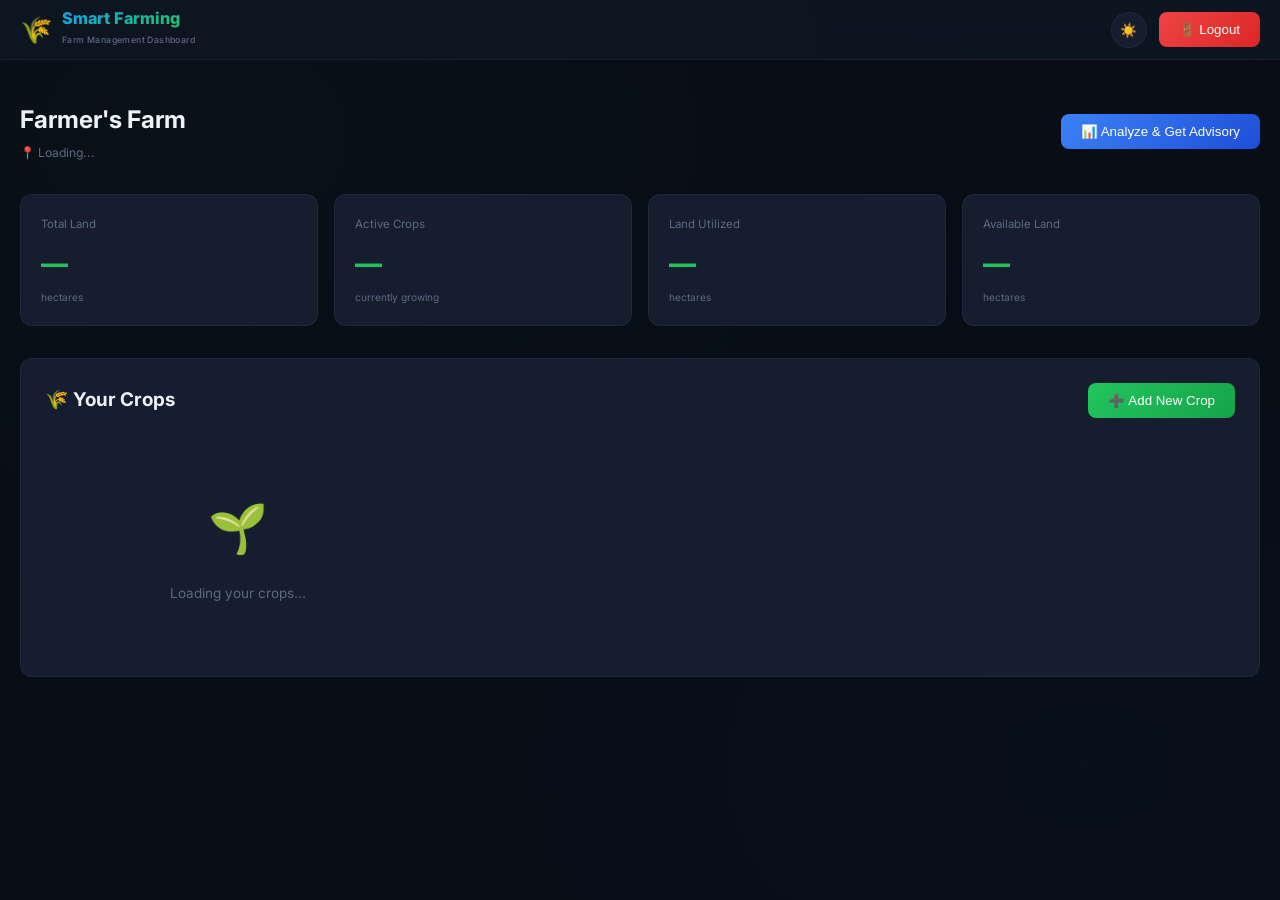
==== templates/dashboard.html @ e4377a60 "login" ====
<!DOCTYPE html>
<html lang="en" data-theme="dark">
<head>
    <meta charset="UTF-8">
    <meta name="viewport" content="width=device-width, initial-scale=1.0">
    <meta name="description" content="Smart Farming - Farm Dashboard">
    <title>🌾 Smart Farming - Farm Dashboard</title>
    <link rel="preconnect" href="https://fonts.googleapis.com">
    <link rel="preconnect" href="https://fonts.gstatic.com" crossorigin>
    <link href="https://fonts.googleapis.com/css2?family=Inter:wght@300;400;500;600;700;800;900&display=swap" rel="stylesheet">
    <link rel="stylesheet" href="/static/css/style.css">
    <style>
        .dashboard-container { max-width: 1400px; margin: 0 auto; }
        .dashboard-header { display: flex; justify-content: space-between; align-items: center; margin-bottom: 32px; }
        .dashboard-header h1 { font-size: 1.8rem; }
        .btn-logout { padding: 10px 20px; background: linear-gradient(135deg, #ef4444 0%, #dc2626 100%); color: #fff; border: none; border-radius: 8px; cursor: pointer; transition: all 0.3s; }
        .btn-logout:hover { transform: translateY(-2px); }

        .farm-summary { display: grid; grid-template-columns: repeat(auto-fit, minmax(280px, 1fr)); gap: 16px; margin-bottom: 32px; }
        .summary-card { background: var(--bg-card); border: 1px solid var(--border-color); border-radius: 12px; padding: 20px; }
        .summary-label { font-size: 0.85rem; color: var(--text-muted); margin-bottom: 8px; }
        .summary-value { font-size: 2rem; font-weight: 800; background: linear-gradient(135deg, #22c55e 0%, #16a34a 100%); -webkit-background-clip: text; -webkit-text-fill-color: transparent; }

        .crops-section { background: var(--bg-card); border: 1px solid var(--border-color); border-radius: 12px; padding: 24px; margin-bottom: 32px; }
        .section-header { display: flex; justify-content: space-between; align-items: center; margin-bottom: 24px; }
        .section-header h2 { font-size: 1.4rem; }
        .btn-add-crop { padding: 10px 20px; background: linear-gradient(135deg, #22c55e 0%, #16a34a 100%); color: #fff; border: none; border-radius: 8px; cursor: pointer; transition: all 0.3s; }
        .btn-add-crop:hover { transform: translateY(-2px); }

        .crops-grid { display: grid; grid-template-columns: repeat(auto-fill, minmax(300px, 1fr)); gap: 16px; }
        .crop-card { background: var(--bg-secondary); border: 1px solid var(--border-color); border-radius: 12px; padding: 16px; transition: all 0.3s; }
        .crop-card:hover { border-color: var(--text-accent); transform: translateY(-2px); }
        .crop-name { font-size: 1.2rem; font-weight: 700; margin-bottom: 12px; }
        .crop-info { display: grid; grid-template-columns: 1fr 1fr; gap: 8px; margin-bottom: 12px; font-size: 0.85rem; }
        .crop-info-item { }
        .crop-info-label { color: var(--text-muted); font-size: 0.75rem; }
        .crop-info-value { color: var(--text-primary); font-weight: 600; }
        .crop-status { display: inline-block; padding: 4px 12px; border-radius: 12px; font-size: 0.75rem; font-weight: 600; }
        .crop-status.growing { background: rgba(34, 197, 94, 0.2); color: #22c55e; }
        .crop-status.harvesting { background: rgba(245, 158, 11, 0.2); color: #f59e0b; }
        .crop-status.harvested { background: rgba(156, 163, 175, 0.2); color: #9ca3af; }
        .crop-status.added { background: rgba(59, 130, 246, 0.2); color: #3b82f6; }

        .crop-actions { display: flex; gap: 8px; margin-top: 12px; }
        .btn-crop { flex: 1; padding: 8px 12px; background: var(--bg-card); border: 1px solid var(--border-color); border-radius: 6px; cursor: pointer; transition: all 0.3s; font-size: 0.85rem; }
        .btn-crop:hover { background: var(--bg-input); }
        .btn-analyze { background: linear-gradient(135deg, #3b82f6 0%, #1d4ed8 100%); color: #fff; }
        .btn-delete { background: linear-gradient(135deg, #ef4444 0%, #dc2626 100%); color: #fff; }

        .empty-state { text-align: center; padding: 48px 24px; color: var(--text-muted); }
        .empty-icon { font-size: 48px; margin-bottom: 16px; }

        .modal { display: none; position: fixed; top: 0; left: 0; right: 0; bottom: 0; background: rgba(0, 0, 0, 0.7); z-index: 1000; align-items: center; justify-content: center; }
        .modal.show { display: flex; }
        .modal-content { background: var(--bg-card); border-radius: 12px; padding: 32px; max-width: 500px; width: 90%; max-height: 80vh; overflow-y: auto; }
        .modal-header { display: flex; justify-content: space-between; align-items: center; margin-bottom: 24px; }
        .modal-header h2 { font-size: 1.4rem; }
        .modal-close { background: none; border: none; font-size: 1.5rem; cursor: pointer; color: var(--text-muted); }

        .form-group { margin-bottom: 16px; }
        .form-label { display: block; font-size: 0.85rem; font-weight: 600; margin-bottom: 8px; color: var(--text-secondary); }
        .form-input { width: 100%; padding: 10px 12px; background: var(--bg-input); border: 1px solid var(--border-color); border-radius: 6px; color: var(--text-primary); font-size: 0.9rem; }
        .form-input:focus { outline: none; border-color: var(--text-accent); }
        .form-row { display: grid; grid-template-columns: 1fr 1fr; gap: 12px; }

        .btn-submit { width: 100%; padding: 12px; background: linear-gradient(135deg, #22c55e 0%, #16a34a 100%); color: #fff; border: none; border-radius: 6px; cursor: pointer; font-weight: 600; transition: all 0.3s; }
        .btn-submit:hover { transform: translateY(-2px); }

        .analysis-result { background: var(--bg-secondary); border: 1px solid var(--border-color); border-radius: 12px; padding: 24px; margin-top: 24px; }
        .analysis-grid { display: grid; grid-template-columns: repeat(auto-fit, minmax(200px, 1fr)); gap: 12px; margin-bottom: 16px; }
        .analysis-item { background: var(--bg-card); padding: 12px; border-radius: 8px; }
        .analysis-label { font-size: 0.75rem; color: var(--text-muted); }
        .analysis-value { font-size: 1.4rem; font-weight: 700; color: var(--text-accent); }
    </style>
</head>
<body>
    <!-- HEADER -->
    <header class="app-header">
        <div class="header-left">
            <div class="logo">
                <span class="logo-icon">🌾</span>
                <div class="logo-text">
                    <h1>Smart Farming</h1>
                    <span class="logo-subtitle">Farm Management Dashboard</span>
                </div>
            </div>
        </div>
        <div class="header-right">
            <button class="theme-toggle" id="themeToggle">🌙</button>
            <button class="btn-logout" id="logoutBtn">🚪 Logout</button>
        </div>
    </header>

    <main class="app-layout" style="display: block; padding: 40px 20px;">
        <div class="dashboard-container">
            <!-- Dashboard Header -->
            <div class="dashboard-header">
                <div>
                    <h1 id="farmerName">Farmer's Farm</h1>
                    <p id="farmLocation" style="color: var(--text-muted); font-size: 0.9rem; margin-top: 4px;">📍 Loading...</p>
                </div>
                <button class="btn-logout" id="analyzeBtn" style="background: linear-gradient(135deg, #3b82f6 0%, #1d4ed8 100%);">📊 Analyze & Get Advisory</button>
            </div>

            <!-- Farm Summary -->
            <div class="farm-summary">
                <div class="summary-card">
                    <div class="summary-label">Total Land</div>
                    <div class="summary-value" id="totalLand">—</div>
                    <div style="font-size: 0.75rem; color: var(--text-muted); margin-top: 4px;">hectares</div>
                </div>
                <div class="summary-card">
                    <div class="summary-label">Active Crops</div>
                    <div class="summary-value" id="activeCrops">—</div>
                    <div style="font-size: 0.75rem; color: var(--text-muted); margin-top: 4px;">currently growing</div>
                </div>
                <div class="summary-card">
                    <div class="summary-label">Land Utilized</div>
                    <div class="summary-value" id="landUtilized">—</div>
                    <div style="font-size: 0.75rem; color: var(--text-muted); margin-top: 4px;">hectares</div>
                </div>
                <div class="summary-card">
                    <div class="summary-label">Available Land</div>
                    <div class="summary-value" id="availableLand">—</div>
                    <div style="font-size: 0.75rem; color: var(--text-muted); margin-top: 4px;">hectares</div>
                </div>
            </div>

            <!-- Crops Section -->
            <div class="crops-section">
                <div class="section-header">
                    <h2>🌾 Your Crops</h2>
                    <button class="btn-add-crop" id="addCropBtn">➕ Add New Crop</button>
                </div>

                <div class="crops-grid" id="cropsGrid">
                    <div class="empty-state">
                        <div class="empty-icon">🌱</div>
                        <p>Loading your crops...</p>
                    </div>
                </div>
            </div>
        </div>
    </main>

    <!-- Add Crop Modal -->
    <div class="modal" id="addCropModal">
        <div class="modal-content">
            <div class="modal-header">
                <h2>➕ Add New Crop</h2>
                <button class="modal-close" id="closeAddCropModal">✕</button>
            </div>
            <form id="addCropForm">
                <div class="form-group">
                    <label class="form-label">Crop Name</label>
                    <input type="text" class="form-input" id="cropName" placeholder="e.g., Rice, Wheat, Maize" required>
                </div>

                <div class="form-row">
                    <div class="form-group">
                        <label class="form-label">Area (hectares)</label>
                        <input type="number" class="form-input" id="cropArea" placeholder="0.5" step="0.1" min="0.1" required>
                    </div>
                    <div class="form-group">
                        <label class="form-label">Soil pH</label>
                        <input type="number" class="form-input" id="cropPh" placeholder="6.5" step="0.1" min="0" max="14" required>
                    </div>
                </div>

                <div class="form-row">
                    <div class="form-group">
                        <label class="form-label">Planting Date</label>
                        <input type="date" class="form-input" id="cropPlantingDate" required>
                    </div>
                    <div class="form-group">
                        <label class="form-label">Expected Harvest</label>
                        <input type="date" class="form-input" id="cropHarvestDate" required>
                    </div>
                </div>

                <div class="form-group">
                    <label class="form-label">Soil Nutrients</label>
                </div>

                <div class="form-row">
                    <div class="form-group">
                        <label class="form-label">Nitrogen (kg/ha)</label>
                        <input type="number" class="form-input" id="cropN" placeholder="80" min="0" max="500" required>
                    </div>
                    <div class="form-group">
                        <label class="form-label">Phosphorus (kg/ha)</label>
                        <input type="number" class="form-input" id="cropP" placeholder="45" min="0" max="300" required>
                    </div>
                </div>

                <div class="form-group">
                    <label class="form-label">Potassium (kg/ha)</label>
                    <input type="number" class="form-input" id="cropK" placeholder="40" min="0" max="300" required>
                </div>

                <button type="submit" class="btn-submit">✅ Add Crop</button>
            </form>
        </div>
    </div>

    <!-- Crop Analysis Modal -->
    <div class="modal" id="analysisModal">
        <div class="modal-content">
            <div class="modal-header">
                <h2>📊 Crop Analysis</h2>
                <button class="modal-close" id="closeAnalysisModal">✕</button>
            </div>
            <div id="analysisContent" style="max-height: 60vh; overflow-y: auto;">
                <p style="text-align: center; color: var(--text-muted);">Loading analysis...</p>
            </div>
        </div>
    </div>

    <script>
        // Theme Toggle
        const themeToggle = document.getElementById('themeToggle');
        const html = document.documentElement;
        const savedTheme = localStorage.getItem('theme') || 'dark';
        html.setAttribute('data-theme', savedTheme);
        updateThemeIcon();

        themeToggle.addEventListener('click', () => {
            const currentTheme = html.getAttribute('data-theme');
            const newTheme = currentTheme === 'dark' ? 'light' : 'dark';
            html.setAttribute('data-theme', newTheme);
            localStorage.setItem('theme', newTheme);
            updateThemeIcon();
        });

        function updateThemeIcon() {
            const theme = html.getAttribute('data-theme');
            themeToggle.textContent = theme === 'dark' ? '☀️' : '🌙';
        }

        // Logout
        document.getElementById('logoutBtn').addEventListener('click', async () => {
            await fetch('/api/logout', { method: 'POST' });
            window.location.href = '/login';
        });

        // Load Farm Data
        async function loadFarmData() {
            try {
                const response = await fetch('/api/farm/info');
                if (response.status === 401) {
                    window.location.href = '/login';
                    return;
                }
                const data = await response.json();
                
                // Update header
                document.getElementById('farmerName').textContent = `${data.farmer.farmer_name}'s Farm`;
                document.getElementById('farmLocation').textContent = `📍 ${data.farmer.village}, ${data.farmer.district}, ${data.farmer.state}`;

                // Update summary
                document.getElementById('totalLand').textContent = data.farm.total_land.toFixed(1);
                const activeCrops = data.farm.crops.filter(c => c.status !== 'Harvested').length;
                document.getElementById('activeCrops').textContent = activeCrops;
                
                const utilizeLand = data.farm.crops.reduce((sum, c) => sum + c.area, 0);
                document.getElementById('landUtilized').textContent = utilizeLand.toFixed(2);
                document.getElementById('availableLand').textContent = (data.farm.total_land - utilizeLand).toFixed(2);

                // Render crops
                renderCrops(data.farm.crops, data.farm.total_land);
            } catch (error) {
                console.error('Error loading farm data:', error);
            }
        }

        function renderCrops(crops, totalLand) {
            const grid = document.getElementById('cropsGrid');
            
            if (crops.length === 0) {
                grid.innerHTML = '<div class="empty-state" style="grid-column: 1/-1;"><div class="empty-icon">🌱</div><p>No crops added yet. Click "Add New Crop" to get started!</p></div>';
                return;
            }

            grid.innerHTML = crops.map(crop => `
                <div class="crop-card">
                    <div class="crop-name">${crop.name}</div>
                    <div class="crop-status ${crop.status.toLowerCase().replace(' ', '-')}">${crop.status}</div>
                    
                    <div class="crop-info">
                        <div class="crop-info-item">
                            <div class="crop-info-label">Area</div>
                            <div class="crop-info-value">${crop.area} ha</div>
                        </div>
                        <div class="crop-info-item">
                            <div class="crop-info-label">Soil pH</div>
                            <div class="crop-info-value">${crop.soil_ph}</div>
                        </div>
                        <div class="crop-info-item">
                            <div class="crop-info-label">Nitrogen</div>
                            <div class="crop-info-value">${crop.nitrogen} kg/ha</div>
                        </div>
                        <div class="crop-info-item">
                            <div class="crop-info-label">Phosphorus</div>
                            <div class="crop-info-value">${crop.phosphorus} kg/ha</div>
                        </div>
                        <div class="crop-info-item">
                            <div class="crop-info-label">Potassium</div>
                            <div class="crop-info-value">${crop.potassium} kg/ha</div>
                        </div>
                        <div class="crop-info-item">
                            <div class="crop-info-label">Planted</div>
                            <div class="crop-info-value">${crop.planting_date}</div>
                        </div>
                    </div>

                    <div class="crop-actions">
                        <button class="btn-crop btn-analyze" onclick="analyzeCrop('${crop.id}', '${crop.name}')">📊 Analyze</button>
                        <button class="btn-crop btn-delete" onclick="deleteCrop('${crop.id}')">🗑️ Delete</button>
                    </div>
                </div>
            `).join('');
        }

        // Add Crop Modal
        document.getElementById('addCropBtn').addEventListener('click', () => {
            document.getElementById('addCropModal').classList.add('show');
        });

        document.getElementById('closeAddCropModal').addEventListener('click', () => {
            document.getElementById('addCropModal').classList.remove('show');
        });

        document.getElementById('addCropForm').addEventListener('submit', async (e) => {
            e.preventDefault();

            const cropData = {
                name: document.getElementById('cropName').value,
                area: parseFloat(document.getElementById('cropArea').value),
                planting_date: document.getElementById('cropPlantingDate').value,
                expected_harvest: document.getElementById('cropHarvestDate').value,
                nitrogen: parseFloat(document.getElementById('cropN').value),
                phosphorus: parseFloat(document.getElementById('cropP').value),
                potassium: parseFloat(document.getElementById('cropK').value),
                soil_ph: parseFloat(document.getElementById('cropPh').value)
            };

            try {
                const response = await fetch('/api/farm/crop/add', {
                    method: 'POST',
                    headers: { 'Content-Type': 'application/json' },
                    body: JSON.stringify(cropData)
                });

                const result = await response.json();

                if (response.ok) {
                    alert('✅ ' + result.message);
                    document.getElementById('addCropForm').reset();
                    document.getElementById('addCropModal').classList.remove('show');
                    loadFarmData();
                } else {
                    alert('❌ ' + result.error);
                }
            } catch (error) {
                console.error('Error adding crop:', error);
                alert('Error adding crop');
            }
        });

        // Delete Crop
        async function deleteCrop(cropId) {
            if (!confirm('Are you sure you want to delete this crop?')) return;

            try {
                const response = await fetch(`/api/farm/crop/${cropId}/delete`, { method: 'DELETE' });
                const result = await response.json();

                if (response.ok) {
                    alert('✅ ' + result.message);
                    loadFarmData();
                }
            } catch (error) {
                console.error('Error deleting crop:', error);
            }
        }

        // Analyze Crop
        async function analyzeCrop(cropId, cropName) {
            document.getElementById('analysisModal').classList.add('show');
            document.getElementById('analysisContent').innerHTML = '<p style="text-align: center; color: var(--text-muted);">Analyzing ' + cropName + '...</p>';

            try {
                const response = await fetch(`/api/farm/crop/${cropId}/analyze`, { method: 'POST' });
                const data = await response.json();

                renderAnalysis(data);
            } catch (error) {
                console.error('Error analyzing crop:', error);
                document.getElementById('analysisContent').innerHTML = '<p style="color: red;">Error analyzing crop</p>';
            }
        }

        function renderAnalysis(data) {
            const crop = data.crop;
            const analysis = data.analysis;

            let html = `
                <div class="analysis-result">
                    <h3 style="margin-bottom: 16px;">🌾 ${crop.name}</h3>
                    
                    <div class="analysis-grid">
                        <div class="analysis-item">
                            <div class="analysis-label">Yield Prediction</div>
                            <div class="analysis-value">${analysis.yield.tons_per_ha.toFixed(2)}</div>
                            <div style="font-size: 0.75rem; color: var(--text-muted);">tons/hectare</div>
                        </div>
                        <div class="analysis-item">
                            <div class="analysis-label">Market Price</div>
                            <div class="analysis-value">₹${analysis.pricing.price_per_quintal.toFixed(0)}</div>
                            <div style="font-size: 0.75rem; color: var(--text-muted);">per quintal</div>
                        </div>
                        <div class="analysis-item">
                            <div class="analysis-label">Expected Profit</div>
                            <div class="analysis-value">₹${(analysis.pricing.profit / 1000).toFixed(1)}K</div>
                            <div style="font-size: 0.75rem; color: var(--text-muted);">per hectare</div>
                        </div>
                    </div>

                    <h4 style="margin: 16px 0 8px;">📡 Crop Health (NDVI)</h4>
                    <p style="margin-bottom: 16px; color: var(--text-secondary);">
                        <span style="display: inline-block; padding: 4px 8px; background: var(--bg-card); border-radius: 4px; margin-right: 8px;">
                            NDVI: <strong>${analysis.satellite.ndvi}</strong>
                        </span>
                        <span style="display: inline-block; padding: 4px 8px; background: var(--bg-card); border-radius: 4px;">
                            Status: <strong>${analysis.satellite.health}</strong>
                        </span>
                    </p>

                    <h4 style="margin: 16px 0 8px;">🧠 AI Advisory</h4>
                    ${analysis.advisory && analysis.advisory.advisories ? `
                        <div style="margin-bottom: 12px;">
                            ${analysis.advisory.advisories.map(adv => `
                                <div style="background: var(--bg-card); padding: 10px; margin-bottom: 8px; border-radius: 6px; border-left: 3px solid ${adv.severity === 'critical' ? '#ef4444' : adv.severity === 'warning' ? '#f59e0b' : '#22c55e'};">
                                    <strong>${adv.icon} ${adv.title}</strong>
                                    <p style="margin: 4px 0 0; font-size: 0.9rem; color: var(--text-secondary);">${adv.message}</p>
                                </div>
                            `).join('')}
                        </div>
                        <p style="font-size: 0.9rem; background: var(--bg-card); padding: 10px; border-radius: 6px; margin-top: 12px;">
                            <strong>Summary:</strong> ${analysis.advisory.overall_summary}
                        </p>
                    ` : '<p style="color: var(--text-muted);">Advisory not available</p>'}
                </div>
            `;

            document.getElementById('analysisContent').innerHTML = html;
        }

        document.getElementById('closeAnalysisModal').addEventListener('click', () => {
            document.getElementById('analysisModal').classList.remove('show');
        });

        // Initial load
        loadFarmData();
    </script>
</body>
</html>
---- static/css/style.css ----
/* ═══════════════════════════════════════════════════════════════════════
   Smart Farming Decision System — Hackathon CSS
   ═══════════════════════════════════════════════════════════════════════ */
:root{
  --bg-primary:#080d16;--bg-secondary:#0f1623;--bg-card:#151d2e;--bg-card-hover:#1a2540;
  --bg-input:#0b1120;--bg-glass:rgba(15,22,35,.92);
  --text-primary:#edf2f7;--text-secondary:#8899b0;--text-muted:#5a6b82;--text-accent:#38bdf8;
  --border-color:rgba(100,120,150,.12);--border-glow:rgba(56,189,248,.3);
  --accent-1:#22c55e;--accent-2:#3b82f6;--accent-3:#f59e0b;--accent-4:#ef4444;--accent-5:#8b5cf6;--accent-6:#06b6d4;
  --gradient-primary:linear-gradient(135deg,#0ea5e9 0%,#22c55e 100%);
  --gradient-card-crop:linear-gradient(135deg,rgba(34,197,94,.12),rgba(16,185,129,.04));
  --gradient-card-yield:linear-gradient(135deg,rgba(59,130,246,.12),rgba(6,182,212,.04));
  --gradient-card-price:linear-gradient(135deg,rgba(245,158,11,.12),rgba(234,88,12,.04));
  --gradient-card-profit:linear-gradient(135deg,rgba(139,92,246,.12),rgba(168,85,247,.04));
  --shadow-sm:0 1px 3px rgba(0,0,0,.3);--shadow-md:0 4px 14px rgba(0,0,0,.4);--shadow-lg:0 8px 32px rgba(0,0,0,.5);
  --shadow-glow:0 0 24px rgba(56,189,248,.12);
  --radius-sm:8px;--radius-md:12px;--radius-lg:16px;--radius-xl:20px;
  --transition-fast:.15s ease;--transition-normal:.3s ease;--transition-smooth:.4s cubic-bezier(.4,0,.2,1);
  --font-main:'Inter',system-ui,sans-serif;--font-mono:'JetBrains Mono',monospace;
  --sidebar-width:370px;--header-height:60px;
}
[data-theme="light"]{
  --bg-primary:#f0f4f8;--bg-secondary:#fff;--bg-card:#fff;--bg-card-hover:#f8fafc;
  --bg-input:#edf2f7;--bg-glass:rgba(255,255,255,.92);
  --text-primary:#0f172a;--text-secondary:#475569;--text-muted:#94a3b8;--text-accent:#0284c7;
  --border-color:rgba(0,0,0,.07);--border-glow:rgba(2,132,199,.25);
  --gradient-card-crop:linear-gradient(135deg,rgba(34,197,94,.06),rgba(16,185,129,.02));
  --gradient-card-yield:linear-gradient(135deg,rgba(59,130,246,.06),rgba(6,182,212,.02));
  --gradient-card-price:linear-gradient(135deg,rgba(245,158,11,.06),rgba(234,88,12,.02));
  --gradient-card-profit:linear-gradient(135deg,rgba(139,92,246,.06),rgba(168,85,247,.02));
  --shadow-sm:0 1px 3px rgba(0,0,0,.05);--shadow-md:0 4px 14px rgba(0,0,0,.07);--shadow-lg:0 8px 32px rgba(0,0,0,.08);
  --shadow-glow:0 0 24px rgba(2,132,199,.06);
}
*,*::before,*::after{margin:0;padding:0;box-sizing:border-box}
html{font-size:13.5px;scroll-behavior:smooth}
body{font-family:var(--font-main);background:var(--bg-primary);color:var(--text-primary);line-height:1.6;min-height:100vh;overflow-x:hidden;transition:background .3s,color .3s}
body::before{content:'';position:fixed;inset:0;background:radial-gradient(ellipse at 15% 15%,rgba(34,197,94,.03),transparent 55%),radial-gradient(ellipse at 85% 85%,rgba(59,130,246,.03),transparent 55%);pointer-events:none;z-index:0}
::-webkit-scrollbar{width:5px}::-webkit-scrollbar-track{background:transparent}::-webkit-scrollbar-thumb{background:var(--text-muted);border-radius:3px}
.hidden{display:none!important}

/* ═══ HEADER ═══ */
.app-header{position:sticky;top:0;z-index:100;display:flex;align-items:center;justify-content:space-between;height:var(--header-height);padding:0 20px;background:var(--bg-glass);backdrop-filter:blur(20px);border-bottom:1px solid var(--border-color)}
.header-left,.header-right{display:flex;align-items:center;gap:12px}
.header-center{display:flex;align-items:center;gap:8px}
.logo{display:flex;align-items:center;gap:10px}
.logo-icon{font-size:26px;animation:float 3s ease-in-out infinite}
@keyframes float{0%,100%{transform:translateY(0)}50%{transform:translateY(-3px)}}
.logo-text h1{font-size:1.2rem;font-weight:800;background:var(--gradient-primary);-webkit-background-clip:text;-webkit-text-fill-color:transparent;background-clip:text;line-height:1.2}
.logo-subtitle{font-size:.65rem;color:var(--text-muted);font-weight:500;letter-spacing:.4px}
.header-stat{display:flex;align-items:center;gap:5px;padding:4px 10px;background:var(--bg-card);border-radius:16px;border:1px solid var(--border-color);font-size:.7rem;color:var(--text-secondary)}
.header-stat.live{background:rgba(34,197,94,.1);border-color:rgba(34,197,94,.3);color:#22c55e;font-weight:600}
.pulse-dot{width:6px;height:6px;border-radius:50%;background:#22c55e;animation:pulse 2s infinite}
@keyframes pulse{0%,100%{opacity:1}50%{opacity:.3}}
.stat-icon{font-size:.75rem}
.theme-toggle{width:36px;height:36px;border-radius:50%;border:1px solid var(--border-color);background:var(--bg-card);cursor:pointer;display:flex;align-items:center;justify-content:center;font-size:1rem;transition:all .3s}
.theme-toggle:hover{border-color:var(--border-glow);box-shadow:var(--shadow-glow);transform:rotate(30deg)}

/* ═══ LAYOUT ═══ */
.app-layout{display:flex;min-height:calc(100vh - var(--header-height) - 50px);position:relative;z-index:1}
.input-panel{position:sticky;top:var(--header-height);width:var(--sidebar-width);height:calc(100vh - var(--header-height));overflow-y:auto;padding:0;background:var(--bg-secondary);border-right:1px solid var(--border-color);flex-shrink:0}

/* ═══ MODE TABS ═══ */
.mode-tabs{display:flex;border-bottom:1px solid var(--border-color)}
.mode-tab{flex:1;display:flex;flex-direction:column;align-items:center;gap:2px;padding:12px 8px;background:transparent;border:none;cursor:pointer;color:var(--text-muted);font-family:var(--font-main);font-size:.8rem;font-weight:600;transition:all .3s;border-bottom:2px solid transparent}
.mode-tab small{font-size:.6rem;font-weight:400;opacity:.7}
.mode-tab span{font-size:1.1rem}
.mode-tab:hover{color:var(--text-secondary);background:var(--bg-card)}
.mode-tab.active{color:var(--text-accent);border-bottom-color:var(--text-accent);background:rgba(56,189,248,.04)}

.sensor-form{padding:16px}
.mode-section{animation:fadeUp .3s ease}
@keyframes fadeUp{from{opacity:0;transform:translateY(10px)}to{opacity:1;transform:translateY(0)}}

/* ═══ LOCATION BUTTON ═══ */
.btn-location{width:100%;display:flex;align-items:center;gap:12px;padding:14px;margin-bottom:12px;background:linear-gradient(135deg,rgba(59,130,246,.08),rgba(6,182,212,.08));border:1px dashed rgba(59,130,246,.3);border-radius:var(--radius-md);cursor:pointer;transition:all .3s;font-family:var(--font-main);color:var(--text-primary);text-align:left}
.btn-location:hover{border-color:var(--accent-2);background:linear-gradient(135deg,rgba(59,130,246,.12),rgba(6,182,212,.12));transform:translateY(-2px);box-shadow:0 4px 15px rgba(59,130,246,.15)}
.btn-location .loc-icon{font-size:1.8rem}
.btn-location strong{font-size:.85rem;display:block}
.btn-location small{font-size:.68rem;color:var(--text-muted)}
.btn-location.located{border-style:solid;border-color:var(--accent-1);background:linear-gradient(135deg,rgba(34,197,94,.08),rgba(16,185,129,.04))}
.btn-location.located .loc-icon::after{content:'✓';font-size:.5rem;margin-left:2px}

.location-info{margin-bottom:12px}
.loc-badge{font-size:.8rem;font-weight:600;color:var(--accent-1);padding:6px 12px;background:rgba(34,197,94,.08);border-radius:var(--radius-sm);display:inline-block;margin-bottom:4px}
.loc-coords{font-size:.68rem;color:var(--text-muted);font-family:var(--font-mono)}

/* ═══ WEATHER PREVIEW ═══ */
.weather-preview{margin-top:12px;padding:14px;background:var(--bg-card);border-radius:var(--radius-md);border:1px solid var(--border-color);animation:fadeUp .3s ease}
.weather-header{display:flex;align-items:center;gap:10px;margin-bottom:10px}
.weather-header img{width:48px;height:48px}
.weather-temp{font-size:1.6rem;font-weight:800;font-family:var(--font-mono)}
.weather-desc{font-size:.75rem;color:var(--text-secondary);text-transform:capitalize}
.weather-details{display:grid;grid-template-columns:1fr 1fr;gap:6px}
.weather-detail-item{display:flex;align-items:center;gap:6px;font-size:.72rem;color:var(--text-secondary);padding:4px 8px;background:var(--bg-input);border-radius:var(--radius-sm)}

/* ═══ INPUT GROUPS ═══ */
.input-group{margin-bottom:14px;padding:14px;background:var(--bg-card);border-radius:var(--radius-md);border:1px solid var(--border-color);transition:border-color .3s}
.input-group:hover{border-color:var(--border-glow)}
.group-title{font-size:.8rem;font-weight:600;color:var(--text-secondary);margin-bottom:10px}
.group-hint{font-size:.65rem;color:var(--text-muted);margin:-4px 0 10px}
.input-row{display:flex;flex-direction:column;gap:10px}
.input-field label{display:block;font-size:.72rem;font-weight:500;color:var(--text-secondary);margin-bottom:3px}
.input-wrapper{display:flex;align-items:center;gap:6px;background:var(--bg-input);border:1px solid var(--border-color);border-radius:var(--radius-sm);padding:0 10px;transition:border-color .2s}
.input-wrapper:focus-within{border-color:var(--text-accent);box-shadow:0 0 0 3px rgba(56,189,248,.08)}
.input-wrapper input{flex:1;background:none;border:none;outline:none;color:var(--text-primary);font-family:var(--font-mono);font-size:.9rem;font-weight:500;padding:7px 0;width:100%}
.input-unit{font-size:.65rem;color:var(--text-muted);font-weight:500;white-space:nowrap}
.slider{-webkit-appearance:none;width:100%;height:3px;border-radius:2px;background:var(--border-color);outline:none;margin-top:3px;cursor:pointer}
.slider::-webkit-slider-thumb{-webkit-appearance:none;width:12px;height:12px;border-radius:50%;background:var(--text-accent);cursor:pointer;box-shadow:0 0 6px rgba(56,189,248,.3)}
.slider::-moz-range-thumb{width:12px;height:12px;border-radius:50%;background:var(--text-accent);border:none}

/* ═══ PREDICT BUTTON ═══ */
.btn-predict{width:100%;display:flex;align-items:center;justify-content:center;gap:10px;padding:14px 24px;margin-top:16px;font-size:1rem;font-weight:700;font-family:var(--font-main);color:#fff;background:var(--gradient-primary);border:none;border-radius:var(--radius-md);cursor:pointer;position:relative;overflow:hidden;transition:transform .2s,box-shadow .3s}
.btn-predict::before{content:'';position:absolute;top:-50%;left:-50%;width:200%;height:200%;background:linear-gradient(45deg,transparent 30%,rgba(255,255,255,.08) 50%,transparent 70%);transform:translateX(-100%);transition:transform .6s}
.btn-predict:hover::before{transform:translateX(100%)}
.btn-predict:hover{transform:translateY(-2px);box-shadow:0 6px 20px rgba(14,165,233,.3)}
.btn-predict:active{transform:translateY(0)}
.btn-predict.loading .btn-text{opacity:.4}.btn-predict.loading .btn-icon{display:none}
.btn-predict.loading .btn-loader{display:inline-block}
.btn-loader{display:none;width:18px;height:18px;border:2px solid rgba(255,255,255,.3);border-top-color:#fff;border-radius:50%;animation:spin .7s linear infinite}
@keyframes spin{to{transform:rotate(360deg)}}

/* ═══ MAIN CONTENT ═══ */
.main-content{flex:1;padding:20px;overflow-y:auto}

/* ═══ WELCOME ═══ */
.welcome-state{display:flex;flex-direction:column;align-items:center;justify-content:center;min-height:55vh;text-align:center;animation:fadeUp .6s ease}
.welcome-icon{font-size:4.5rem;margin-bottom:12px;animation:float 3s ease-in-out infinite}
.welcome-state h2{font-size:1.6rem;font-weight:900;margin-bottom:10px;background:var(--gradient-primary);-webkit-background-clip:text;-webkit-text-fill-color:transparent;background-clip:text}
.welcome-state p{max-width:480px;color:var(--text-secondary);margin-bottom:24px;font-size:.9rem}
.welcome-features{display:grid;grid-template-columns:repeat(3,1fr);gap:12px;max-width:440px;margin-bottom:20px}
.welcome-feature{display:flex;flex-direction:column;align-items:center;gap:6px;padding:14px;background:var(--bg-card);border-radius:var(--radius-md);border:1px solid var(--border-color);transition:all .3s}
.welcome-feature:hover{border-color:var(--border-glow);transform:translateY(-2px);box-shadow:var(--shadow-glow)}
.welcome-feature span{font-size:1.6rem}
.welcome-feature p{font-size:.72rem;font-weight:600;color:var(--text-secondary);margin:0}
.welcome-cta{padding:14px 24px;background:var(--bg-card);border-radius:var(--radius-md);border:1px solid var(--border-color);font-size:.82rem;color:var(--text-secondary)}

/* ═══ WEATHER BANNER ═══ */
.weather-banner{display:flex;align-items:center;gap:20px;padding:12px 18px;background:linear-gradient(135deg,rgba(59,130,246,.08),rgba(6,182,212,.04));border:1px solid rgba(59,130,246,.15);border-radius:var(--radius-lg);margin-bottom:16px;flex-wrap:wrap;animation:fadeUp .4s ease}
.banner-location{display:flex;align-items:center;gap:6px;font-size:.9rem;font-weight:700}
.banner-weather{display:flex;align-items:center;gap:6px;font-size:.85rem}
.banner-weather img{width:32px;height:32px}
.banner-extras{display:flex;gap:14px;font-size:.75rem;color:var(--text-secondary)}
.banner-badge{margin-left:auto;padding:4px 10px;background:rgba(34,197,94,.12);color:#22c55e;border-radius:12px;font-size:.68rem;font-weight:600;border:1px solid rgba(34,197,94,.2)}

/* ═══ RESULT CARDS ═══ */
.results-grid{display:grid;grid-template-columns:repeat(4,1fr);gap:14px;margin-bottom:20px;animation:fadeUp .4s ease}
.result-card{padding:18px;border-radius:var(--radius-lg);border:1px solid var(--border-color);transition:all .3s;animation:cardPop .5s ease backwards}
.result-card:nth-child(1){animation-delay:.05s}.result-card:nth-child(2){animation-delay:.1s}.result-card:nth-child(3){animation-delay:.15s}.result-card:nth-child(4){animation-delay:.2s}
@keyframes cardPop{from{opacity:0;transform:scale(.95) translateY(10px)}to{opacity:1;transform:scale(1) translateY(0)}}
.result-card:hover{transform:translateY(-3px);box-shadow:var(--shadow-lg);border-color:var(--border-glow)}
.crop-card{background:var(--gradient-card-crop)}.yield-card{background:var(--gradient-card-yield)}.price-card{background:var(--gradient-card-price)}.profit-card{background:var(--gradient-card-profit)}
.card-header{display:flex;align-items:center;gap:7px;margin-bottom:10px}.card-icon{font-size:1.2rem}
.card-header h3{font-size:.78rem;font-weight:600;color:var(--text-secondary)}
.card-value{font-size:1.6rem;font-weight:800;margin-bottom:3px;font-family:var(--font-mono);line-height:1.2}
.crop-card .card-value{color:var(--accent-1)}.yield-card .card-value{color:var(--accent-2)}.price-card .card-value{color:var(--accent-3)}.profit-card .card-value{color:var(--accent-5)}
.market-card .card-value{font-size:1.4rem}.risk-card .card-value{font-size:1.4rem}
.card-detail{font-size:.72rem;color:var(--text-muted)}.card-extra{margin-top:8px;font-size:.7rem;color:var(--text-secondary)}
.card-extra .top-crop-item{display:flex;justify-content:space-between;padding:2px 0;border-bottom:1px solid var(--border-color)}.card-extra .top-crop-item:last-child{border-bottom:none}

/* ═══ ALERT BANNERS ═══ */
.alerts-section{display:flex;flex-direction:column;gap:8px;margin-bottom:16px;animation:fadeUp .4s ease}
.alert-banner{display:flex;align-items:flex-start;gap:10px;padding:12px 16px;border-radius:var(--radius-md);animation:fadeUp .3s ease}
.alert-banner.critical{background:rgba(239,68,68,.08);border:1px solid rgba(239,68,68,.2);border-left:4px solid #ef4444}
.alert-banner.warning{background:rgba(245,158,11,.08);border:1px solid rgba(245,158,11,.2);border-left:4px solid #f59e0b}
.alert-banner.info{background:rgba(34,197,94,.08);border:1px solid rgba(34,197,94,.2);border-left:4px solid #22c55e}
.alert-icon{font-size:1.2rem;flex-shrink:0;margin-top:1px}
.alert-content{flex:1}
.alert-title{font-size:.82rem;font-weight:700;margin-bottom:2px}
.alert-banner.critical .alert-title{color:#ef4444}
.alert-banner.warning .alert-title{color:#f59e0b}
.alert-banner.info .alert-title{color:#22c55e}
.alert-message{font-size:.75rem;color:var(--text-secondary);line-height:1.5}

/* ═══ RISK ANALYSIS ═══ */
.risk-section{margin-bottom:20px;padding:20px;background:var(--bg-card);border-radius:var(--radius-lg);border:1px solid var(--border-color);animation:fadeUp .5s ease .15s backwards}
.risk-factors{display:grid;grid-template-columns:repeat(auto-fit,minmax(200px,1fr));gap:10px}
.risk-factor-item{display:flex;align-items:center;gap:12px;padding:12px 14px;background:var(--bg-input);border-radius:var(--radius-md);border:1px solid var(--border-color);transition:transform .2s}
.risk-factor-item:hover{transform:translateY(-2px)}
.risk-factor-name{flex:1;font-size:.8rem;font-weight:600}
.risk-factor-level{font-size:.68rem;font-weight:700;padding:3px 10px;border-radius:10px;color:#fff}
.risk-factor-bar{width:100%;height:4px;background:var(--bg-card);border-radius:2px;margin-top:4px;overflow:hidden}
.risk-factor-fill{height:100%;border-radius:2px;transition:width .8s ease}

/* ═══ NDVI TIMELINE ═══ */
.ndvi-timeline-section{margin-bottom:20px;padding:20px;background:var(--bg-card);border-radius:var(--radius-lg);border:1px solid var(--border-color);animation:fadeUp .5s ease .18s backwards}
.timeline-badge{padding:4px 12px;border-radius:12px;font-size:.68rem;font-weight:600;background:rgba(34,197,94,.1);color:#22c55e;border:1px solid rgba(34,197,94,.2)}
.chart-card{padding:10px;border-radius:var(--radius-md);background:var(--bg-input);border:1px solid var(--border-color)}

/* ═══ SECTION HEADERS ═══ */
.section-header{display:flex;align-items:center;justify-content:space-between;margin-bottom:14px}
.section-header h2{font-size:1.1rem;font-weight:700}


/* ═══ NDVI ═══ */
.ndvi-section{margin-bottom:20px;padding:20px;background:var(--bg-card);border-radius:var(--radius-lg);border:1px solid var(--border-color);animation:fadeUp .5s ease .2s backwards}
.ndvi-grid{display:grid;grid-template-columns:auto 1fr;gap:20px;align-items:center}
.ndvi-gauge-container{position:relative;display:flex;flex-direction:column;align-items:center}
.ndvi-value-display{text-align:center;margin-top:-18px}
.ndvi-number{display:block;font-size:2.2rem;font-weight:800;font-family:var(--font-mono)}
.ndvi-label{font-size:.82rem;font-weight:600;text-transform:uppercase;letter-spacing:1px}
.ndvi-scale{margin-bottom:12px}
.scale-label{font-size:.72rem;font-weight:600;color:var(--text-secondary);margin-bottom:6px}
.scale-bar{display:flex;border-radius:var(--radius-sm);overflow:hidden;height:32px}
.scale-segment{flex:1;display:flex;align-items:center;justify-content:center;font-size:.6rem;font-weight:600;color:#fff;text-align:center;line-height:1.1}
.scale-segment.poor{background:linear-gradient(135deg,#ef4444,#f87171)}.scale-segment.moderate{background:linear-gradient(135deg,#f59e0b,#fbbf24)}.scale-segment.healthy{background:linear-gradient(135deg,#22c55e,#4ade80)}
.ndvi-factors{display:grid;grid-template-columns:1fr 1fr;gap:6px}
.ndvi-factor-item{display:flex;align-items:center;justify-content:space-between;padding:7px 10px;background:var(--bg-input);border-radius:var(--radius-sm);font-size:.72rem}
.ndvi-factor-name{color:var(--text-secondary)}.ndvi-factor-value{font-weight:600;font-family:var(--font-mono)}
.ndvi-source-badge,.advisory-source-badge{padding:4px 12px;border-radius:12px;font-size:.68rem;font-weight:600;border:1px solid var(--border-color)}

/* ═══ DISEASE ═══ */
.disease-section{margin-bottom:20px;padding:20px;background:var(--bg-card);border-radius:var(--radius-lg);border:1px solid var(--border-color);animation:fadeUp .5s ease .3s backwards}
.disease-grid{display:grid;grid-template-columns:1fr 1fr;gap:16px;align-items:start}
.upload-zone{border:2px dashed var(--border-color);border-radius:var(--radius-md);padding:28px;text-align:center;cursor:pointer;transition:all .3s;min-height:160px;display:flex;align-items:center;justify-content:center;position:relative}
.upload-zone:hover,.upload-zone.drag-over{border-color:var(--text-accent);background:rgba(56,189,248,.02)}
.upload-icon{font-size:2.2rem;margin-bottom:6px}.upload-text{color:var(--text-secondary);font-size:.82rem}.upload-hint{color:var(--text-muted);font-size:.65rem;margin-top:3px}
.upload-preview{position:relative;width:100%}
.upload-preview img{width:100%;max-height:180px;object-fit:contain;border-radius:var(--radius-sm)}
.btn-remove-image{position:absolute;top:6px;right:6px;width:24px;height:24px;border-radius:50%;border:none;background:rgba(239,68,68,.9);color:#fff;cursor:pointer;font-size:.7rem;display:flex;align-items:center;justify-content:center}
.btn-detect{width:100%;padding:10px;margin-top:10px;background:linear-gradient(135deg,#8b5cf6,#6d28d9);color:#fff;border:none;border-radius:var(--radius-md);font-size:.85rem;font-weight:600;font-family:var(--font-main);cursor:pointer;transition:all .3s}
.btn-detect:disabled{opacity:.4;cursor:not-allowed}.btn-detect:not(:disabled):hover{transform:translateY(-2px);box-shadow:0 4px 15px rgba(139,92,246,.3)}
.disease-result{padding:16px;background:var(--bg-input);border-radius:var(--radius-md);border:1px solid var(--border-color)}
.disease-header{display:flex;align-items:center;gap:10px;margin-bottom:12px}
.disease-icon{font-size:1.8rem}.disease-header h3{font-size:1rem;font-weight:700}
.disease-confidence{font-size:.78rem;color:var(--text-accent);font-weight:500;margin-top:2px}
.disease-treatment{padding:12px;background:var(--bg-card);border-radius:var(--radius-sm);border-left:3px solid var(--accent-1)}
.disease-treatment h4{font-size:.78rem;font-weight:600;margin-bottom:4px;color:var(--accent-1)}
.disease-treatment p{font-size:.78rem;color:var(--text-secondary);line-height:1.6}

/* ═══ CHARTS ═══ */
.charts-section{margin-bottom:20px;animation:fadeUp .5s ease .35s backwards}
.charts-grid{display:grid;grid-template-columns:1fr 1fr;gap:14px}
.chart-card{padding:18px;background:var(--bg-card);border-radius:var(--radius-lg);border:1px solid var(--border-color);transition:all .3s}
.chart-card:hover{border-color:var(--border-glow);box-shadow:var(--shadow-glow)}
.chart-card h3{font-size:.82rem;font-weight:600;margin-bottom:10px;color:var(--text-secondary)}
.chart-card canvas{width:100%!important;max-height:240px}

/* ═══ ADVISORY ═══ */
.advisory-section{margin-bottom:20px;padding:20px;background:var(--bg-card);border-radius:var(--radius-lg);border:1px solid var(--border-color);animation:fadeUp .5s ease .4s backwards}
.advisory-summary{padding:14px;background:linear-gradient(135deg,rgba(139,92,246,.06),rgba(59,130,246,.04));border:1px solid rgba(139,92,246,.15);border-radius:var(--radius-md);margin-bottom:14px;font-size:.85rem;color:var(--text-secondary);line-height:1.7}
.advisory-list{display:flex;flex-direction:column;gap:8px;margin-bottom:14px}
.advisory-item{display:flex;align-items:flex-start;gap:10px;padding:12px 14px;border-radius:var(--radius-md);border:1px solid var(--border-color);transition:all .3s;animation:fadeUp .4s ease backwards}
.advisory-item:hover{border-color:var(--border-glow);transform:translateX(3px)}
.advisory-item.critical{border-left:3px solid var(--accent-4);background:rgba(239,68,68,.03)}
.advisory-item.warning{border-left:3px solid var(--accent-3);background:rgba(245,158,11,.03)}
.advisory-item.good{border-left:3px solid var(--accent-1);background:rgba(34,197,94,.03)}
.advisory-item.info{border-left:3px solid var(--accent-2);background:rgba(59,130,246,.03)}
.advisory-icon{font-size:1.2rem;flex-shrink:0;margin-top:2px}
.advisory-text{flex:1}
.advisory-title{font-size:.78rem;font-weight:700;margin-bottom:2px}
.advisory-message{font-size:.78rem;line-height:1.5;color:var(--text-secondary)}
.advisory-extras{display:grid;grid-template-columns:1fr 1fr;gap:10px}
.advisory-extra-card{padding:12px;background:var(--bg-input);border-radius:var(--radius-md);border:1px solid var(--border-color)}
.advisory-extra-card h4{font-size:.72rem;font-weight:600;color:var(--text-accent);margin-bottom:4px}
.advisory-extra-card p{font-size:.75rem;color:var(--text-secondary);line-height:1.5}


/* ═══ MANDI PRICES ═══ */
.mandi-section{margin-bottom:20px;padding:20px;background:var(--bg-card);border-radius:var(--radius-lg);border:1px solid var(--border-color);animation:fadeUp .5s ease .45s backwards}
.mandi-badge,.disaster-badge,.chat-badge{padding:4px 12px;border-radius:12px;font-size:.68rem;font-weight:600;background:rgba(245,158,11,.1);color:#f59e0b;border:1px solid rgba(245,158,11,.2)}
.disaster-badge{background:rgba(239,68,68,.1);color:#ef4444;border-color:rgba(239,68,68,.2)}
.chat-badge{background:rgba(139,92,246,.1);color:#8b5cf6;border-color:rgba(139,92,246,.2)}
.mandi-controls{margin-bottom:14px}
.mandi-search{display:flex;gap:8px;flex-wrap:wrap}
.mandi-input,.disaster-input{flex:1;min-width:120px;padding:8px 12px;background:var(--bg-input);border:1px solid var(--border-color);border-radius:var(--radius-sm);color:var(--text-primary);font-family:var(--font-main);font-size:.82rem;outline:none;transition:border-color .2s}
.mandi-input:focus,.disaster-input:focus{border-color:var(--text-accent)}
.btn-mandi{padding:8px 18px;background:linear-gradient(135deg,#f59e0b,#d97706);color:#fff;border:none;border-radius:var(--radius-sm);font-size:.8rem;font-weight:600;font-family:var(--font-main);cursor:pointer;transition:all .3s;white-space:nowrap}
.btn-mandi:hover{transform:translateY(-1px);box-shadow:0 4px 12px rgba(245,158,11,.3)}
.mandi-hint{font-size:.8rem;color:var(--text-muted);text-align:center;padding:20px}
.mandi-table{width:100%;border-collapse:collapse;font-size:.75rem;overflow-x:auto;display:block}
.mandi-table thead{background:var(--bg-input)}
.mandi-table th{padding:8px 10px;text-align:left;font-weight:600;color:var(--text-secondary);border-bottom:1px solid var(--border-color);white-space:nowrap;position:sticky;top:0;background:var(--bg-input)}
.mandi-table td{padding:7px 10px;border-bottom:1px solid var(--border-color);color:var(--text-primary);white-space:nowrap}
.mandi-table tr:hover td{background:var(--bg-card-hover)}
.mandi-table .price-cell{font-family:var(--font-mono);font-weight:600;color:var(--accent-1)}
.mandi-table .modal-price{color:var(--accent-3);font-weight:700}
.mandi-total{font-size:.72rem;color:var(--text-muted);margin-top:8px;display:flex;justify-content:space-between;align-items:center}
.mandi-source{font-size:.65rem;color:var(--text-muted);font-style:italic}

/* ═══ DISASTER ENGINE ═══ */
.disaster-section{margin-bottom:20px;padding:20px;background:var(--bg-card);border-radius:var(--radius-lg);border:1px solid var(--border-color);animation:fadeUp .5s ease .5s backwards}
.disaster-controls{display:flex;gap:8px;margin-bottom:14px;flex-wrap:wrap}
.disaster-select{padding:8px 12px;background:var(--bg-input);border:1px solid var(--border-color);border-radius:var(--radius-sm);color:var(--text-primary);font-family:var(--font-main);font-size:.82rem;outline:none;cursor:pointer;appearance:auto}
.btn-disaster{padding:8px 18px;background:linear-gradient(135deg,#ef4444,#dc2626);color:#fff;border:none;border-radius:var(--radius-sm);font-size:.8rem;font-weight:600;font-family:var(--font-main);cursor:pointer;transition:all .3s;white-space:nowrap}
.btn-disaster:hover{transform:translateY(-1px);box-shadow:0 4px 12px rgba(239,68,68,.3)}
.disaster-results{animation:fadeUp .4s ease}
.disaster-header-banner{padding:14px;background:linear-gradient(135deg,rgba(239,68,68,.08),rgba(245,158,11,.04));border:1px solid rgba(239,68,68,.2);border-radius:var(--radius-md);margin-bottom:14px;display:flex;align-items:center;gap:10px}
.disaster-header-banner .dh-icon{font-size:2rem}
.disaster-header-banner .dh-title{font-size:1rem;font-weight:700}
.disaster-header-banner .dh-subtitle{font-size:.72rem;color:var(--text-secondary)}
.disaster-actions{display:flex;flex-direction:column;gap:8px;margin-bottom:14px}
.disaster-action{display:flex;align-items:flex-start;gap:10px;padding:10px 14px;border-radius:var(--radius-md);border:1px solid var(--border-color);transition:all .3s}
.disaster-action:hover{border-color:var(--border-glow);transform:translateX(3px)}
.disaster-action.immediate{border-left:3px solid #ef4444;background:rgba(239,68,68,.03)}
.disaster-action.within_24h{border-left:3px solid #f59e0b;background:rgba(245,158,11,.03)}
.disaster-action.within_week{border-left:3px solid #3b82f6;background:rgba(59,130,246,.03)}
.da-icon{font-size:1.1rem;flex-shrink:0;margin-top:2px}
.da-content{flex:1}
.da-action{font-size:.78rem;font-weight:700;margin-bottom:1px}
.da-detail{font-size:.72rem;color:var(--text-secondary);line-height:1.5}
.da-priority{font-size:.58rem;font-weight:600;text-transform:uppercase;padding:2px 6px;border-radius:8px;color:#fff;margin-left:6px}
.da-priority.immediate{background:#ef4444}.da-priority.within_24h{background:#f59e0b}.da-priority.within_week{background:#3b82f6}
.disaster-grid{display:grid;grid-template-columns:1fr 1fr;gap:12px;margin-bottom:14px}
.disaster-card{padding:14px;background:var(--bg-input);border-radius:var(--radius-md);border:1px solid var(--border-color)}
.disaster-card h4{font-size:.78rem;font-weight:600;margin-bottom:6px;color:var(--text-accent)}
.disaster-card p,.disaster-card li{font-size:.75rem;color:var(--text-secondary);line-height:1.6}
.disaster-card ul{padding-left:16px;margin:4px 0}
.disaster-helpline{text-align:center;padding:10px;background:rgba(239,68,68,.06);border-radius:var(--radius-sm);font-size:.78rem;font-weight:600;color:var(--accent-4);border:1px solid rgba(239,68,68,.15)}

/* ═══ CHATBOT ═══ */
.chat-section{margin-bottom:20px;padding:20px;background:var(--bg-card);border-radius:var(--radius-lg);border:1px solid var(--border-color);animation:fadeUp .5s ease .55s backwards}
.chat-container{border:1px solid var(--border-color);border-radius:var(--radius-md);overflow:hidden}
.chat-messages{max-height:400px;overflow-y:auto;padding:14px;display:flex;flex-direction:column;gap:10px;background:var(--bg-input)}
.chat-msg{display:flex;gap:10px;animation:fadeUp .3s ease}
.chat-msg.bot{align-self:flex-start;max-width:85%}
.chat-msg.user{align-self:flex-end;flex-direction:row-reverse;max-width:85%}
.msg-avatar{width:32px;height:32px;border-radius:50%;display:flex;align-items:center;justify-content:center;font-size:1.1rem;flex-shrink:0;background:var(--bg-card);border:1px solid var(--border-color)}
.chat-msg.user .msg-avatar{background:rgba(59,130,246,.1)}
.msg-content{padding:10px 14px;border-radius:var(--radius-md);font-size:.8rem;line-height:1.6;color:var(--text-primary)}
.chat-msg.bot .msg-content{background:var(--bg-card);border:1px solid var(--border-color);border-bottom-left-radius:4px}
.chat-msg.user .msg-content{background:linear-gradient(135deg,rgba(59,130,246,.12),rgba(6,182,212,.08));border:1px solid rgba(59,130,246,.2);border-bottom-right-radius:4px}
.msg-content p{margin-bottom:6px}.msg-content p:last-child{margin-bottom:0}
.msg-content ul{padding-left:16px;margin:4px 0;font-size:.75rem;color:var(--text-secondary)}
.msg-content li{margin:3px 0}
.msg-tips{margin-top:8px;padding:8px;background:var(--bg-input);border-radius:var(--radius-sm);border-left:3px solid var(--accent-1)}
.msg-tips h5{font-size:.7rem;font-weight:600;color:var(--accent-1);margin-bottom:4px}
.msg-tips li{font-size:.72rem;color:var(--text-secondary);margin:2px 0}
.msg-confidence{font-size:.65rem;margin-top:6px;color:var(--text-muted);font-style:italic}
.chat-input-area{display:flex;border-top:1px solid var(--border-color)}
.chat-text-input{flex:1;padding:12px 16px;background:var(--bg-secondary);border:none;outline:none;color:var(--text-primary);font-family:var(--font-main);font-size:.85rem}
.chat-text-input::placeholder{color:var(--text-muted)}
.btn-chat-send{width:48px;background:var(--gradient-primary);border:none;color:#fff;font-size:1.2rem;cursor:pointer;transition:all .2s}
.btn-chat-send:hover{opacity:.85}
.chat-typing{display:flex;align-items:center;gap:4px;padding:6px 12px}
.typing-dot{width:6px;height:6px;border-radius:50%;background:var(--text-muted);animation:typingBounce 1.2s infinite}
.typing-dot:nth-child(2){animation-delay:.2s}.typing-dot:nth-child(3){animation-delay:.4s}
@keyframes typingBounce{0%,60%,100%{transform:translateY(0);opacity:.3}30%{transform:translateY(-6px);opacity:1}}

/* ═══ NEWS SECTION ═══ */
.news-section{margin-bottom:20px;padding:20px;background:var(--bg-card);border-radius:var(--radius-lg);border:1px solid var(--border-color);animation:fadeUp .5s ease .5s backwards}
.news-badge{font-size:.7rem;padding:4px 10px;background:rgba(34,197,94,.12);border:1px solid rgba(34,197,94,.3);border-radius:12px;color:var(--accent-1)}

/* News Filters */
.news-filters{display:flex;gap:8px;flex-wrap:wrap;margin:16px 0;padding:12px;background:var(--bg-input);border-radius:var(--radius-md);border:1px solid var(--border-color)}
.news-filter-btn{padding:8px 16px;background:var(--bg-secondary);border:2px solid var(--border-color);border-radius:20px;color:var(--text-secondary);cursor:pointer;font-weight:600;transition:all .2s;font-size:.85rem;white-space:nowrap}
.news-filter-btn:hover{border-color:var(--text-accent);color:var(--text-accent)}
.news-filter-btn.active{background:var(--gradient-primary);border-color:var(--accent-1);color:#fff;box-shadow:0 0 12px rgba(34,197,94,.3)}

/* News Search */
.news-search-bar{display:flex;gap:8px;margin:16px 0}
.news-search-input{flex:1;padding:10px 16px;background:var(--bg-input);border:1px solid var(--border-color);border-radius:var(--radius-md);color:var(--text-primary);font-family:var(--font-main);transition:all .2s}
.news-search-input:focus{outline:none;border-color:var(--text-accent);box-shadow:0 0 12px rgba(56,189,248,.2)}
.btn-news-search{padding:10px 20px;background:var(--accent-2);border:none;color:#fff;border-radius:var(--radius-md);cursor:pointer;font-weight:600;transition:all .2s}
.btn-news-search:hover{opacity:.9;transform:translateY(-1px)}

/* News Controls */
.news-controls{margin:12px 0}
.auto-refresh-toggle{display:flex;align-items:center;gap:8px;padding:8px 12px;background:rgba(56,189,248,.08);border:1px solid rgba(56,189,248,.2);border-radius:var(--radius-sm);color:var(--text-secondary);font-size:.85rem;cursor:pointer;transition:all .2s}
.auto-refresh-toggle:hover{background:rgba(56,189,248,.12);border-color:var(--text-accent)}
.auto-refresh-toggle input[type="checkbox"]{cursor:pointer}

/* News Feed - Grid Layout */
.news-feed{display:grid;grid-template-columns:repeat(auto-fill,minmax(280px,1fr));gap:16px;margin-top:16px}
.news-hint{grid-column:1/-1;padding:20px;text-align:center;background:rgba(59,130,246,.08);border:1px solid rgba(59,130,246,.2);border-radius:var(--radius-md);color:var(--text-secondary);font-size:.9rem}
.news-loading{grid-column:1/-1;padding:20px;text-align:center;color:var(--text-muted)}

/* News Card */
.news-card{display:flex;flex-direction:column;background:var(--bg-secondary);border:1px solid var(--border-color);border-radius:var(--radius-md);overflow:hidden;transition:all .3s;cursor:pointer}
.news-card:hover{border-color:var(--text-accent);transform:translateY(-4px);box-shadow:0 8px 24px rgba(56,189,248,.15)}

.news-card-image{width:100%;height:160px;object-fit:cover;background:var(--bg-input);border-bottom:1px solid var(--border-color)}
.news-card-image.placeholder{display:flex;align-items:center;justify-content:center;font-size:2rem;color:var(--text-muted)}

.news-card-content{flex:1;display:flex;flex-direction:column;padding:14px}

.news-card-title{font-size:.95rem;font-weight:700;color:var(--text-primary);margin-bottom:8px;line-height:1.3;display:-webkit-box;-webkit-line-clamp:2;-webkit-box-orient:vertical;overflow:hidden}

.news-card-description{font-size:.8rem;color:var(--text-secondary);line-height:1.4;margin-bottom:12px;flex:1;display:-webkit-box;-webkit-line-clamp:2;-webkit-box-orient:vertical;overflow:hidden}

.news-card-meta{display:flex;justify-content:space-between;align-items:center;padding-top:10px;border-top:1px solid var(--border-color);font-size:.7rem;color:var(--text-muted)}

.news-card-source{font-weight:600;text-transform:uppercase;letter-spacing:.3px}
.news-card-date{opacity:.8}

.news-card-link{display:inline-block;margin-top:10px;padding:8px 16px;background:var(--gradient-primary);color:#fff;text-decoration:none;border-radius:var(--radius-sm);font-size:.8rem;font-weight:600;text-align:center;transition:all .2s}
.news-card-link:hover{opacity:.9;transform:scale(1.05)}

.news-breaking{position:relative;border-left:4px solid var(--accent-4)}
.news-breaking::before{content:'🔴 BREAKING';position:absolute;top:8px;right:8px;padding:4px 8px;background:var(--accent-4);color:#fff;font-size:.7rem;font-weight:700;border-radius:4px}

.news-error{padding:14px;background:rgba(239,68,68,.12);border:1px solid rgba(239,68,68,.3);border-radius:var(--radius-md);color:var(--accent-4);font-size:.85rem}


/* ═══ MODAL ═══ */
.modal{position:fixed;inset:0;background:rgba(0,0,0,.7);display:flex;align-items:center;justify-content:center;z-index:200;animation:fadeIn .2s ease}
.modal.hidden{display:none!important}
.modal-content{background:var(--bg-card);border-radius:var(--radius-lg);border:1px solid var(--border-color);max-width:600px;max-height:80vh;overflow-y:auto;box-shadow:0 20px 60px rgba(0,0,0,.5);animation:slideUp .3s ease}
.modal-header{display:flex;justify-content:space-between;align-items:center;padding:20px;border-bottom:1px solid var(--border-color);sticky;top:0;background:var(--bg-card)}
.modal-header h2{font-size:1.3rem;color:var(--text-primary);margin:0}
.modal-close{background:none;border:none;color:var(--text-secondary);font-size:1.5rem;cursor:pointer;transition:color .2s}
.modal-close:hover{color:var(--text-primary)}
.modal-body{padding:20px}
.modal-intro{color:var(--text-secondary);margin-bottom:16px;line-height:1.5}

/* Alternative Crops List */
.alternatives-list{display:grid;gap:12px}
.alt-crop-card{padding:14px;background:var(--bg-secondary);border:1px solid var(--border-color);border-radius:var(--radius-md);transition:all .2s;cursor:pointer}
.alt-crop-card:hover{border-color:var(--accent-2);background:var(--bg-card-hover);box-shadow:0 4px 12px rgba(56,189,248,.15)}
.alt-crop-name{font-size:1.1rem;font-weight:700;color:var(--accent-2);margin-bottom:8px}
.alt-crop-stats{display:grid;grid-template-columns:repeat(auto-fit,minmax(140px,1fr));gap:8px}
.stat-item{padding:8px;background:var(--bg-input);border-radius:var(--radius-sm);font-size:.8rem}
.stat-label{color:var(--text-muted);font-weight:600;text-transform:uppercase;letter-spacing:.3px}
.stat-value{color:var(--text-primary);font-weight:700;font-size:.95rem;margin-top:4px;font-family:var(--font-mono)}
.confidence-high{color:var(--accent-1)}
.confidence-medium{color:var(--accent-3)}
.confidence-low{color:var(--accent-4)}

/* Button */
.btn-alternatives{position:absolute;top:8px;right:8px;padding:6px 12px;background:var(--accent-2);border:none;color:#fff;border-radius:var(--radius-sm);font-size:.75rem;font-weight:600;cursor:pointer;transition:all .2s}
.btn-alternatives:hover{opacity:.9;transform:scale(1.05)}

@keyframes fadeIn{from{opacity:0}to{opacity:1}}
@keyframes slideUp{from{transform:translateY(20px);opacity:0}to{transform:translateY(0);opacity:1}}

.report-section{margin-bottom:20px;padding:20px;background:var(--bg-card);border-radius:var(--radius-lg);border:1px solid var(--border-color);animation:fadeUp .5s ease .45s backwards}
.btn-print{padding:6px 14px;background:var(--bg-input);border:1px solid var(--border-color);border-radius:var(--radius-sm);color:var(--text-secondary);font-size:.75rem;font-family:var(--font-main);cursor:pointer;transition:all .2s}
.btn-print:hover{border-color:var(--text-accent);color:var(--text-accent)}
.report-content{border:1px solid var(--border-color);border-radius:var(--radius-md);overflow:hidden}
.report-row{display:flex;align-items:center;padding:10px 14px;border-bottom:1px solid var(--border-color);transition:background .2s}
.report-row:last-child{border-bottom:none}.report-row:hover{background:var(--bg-input)}.report-row:nth-child(even){background:rgba(0,0,0,.015)}
.report-icon{font-size:1rem;margin-right:10px;flex-shrink:0}
.report-label{flex:1;font-size:.8rem;font-weight:500;color:var(--text-secondary)}
.report-value{font-size:.88rem;font-weight:700;font-family:var(--font-mono);text-align:right}

/* ═══ FOOTER ═══ */
.app-footer{text-align:center;padding:12px;border-top:1px solid var(--border-color);background:var(--bg-secondary);font-size:.7rem;color:var(--text-muted);position:relative;z-index:1}

/* ═══ RESPONSIVE ═══ */
@media(max-width:1200px){.results-grid{grid-template-columns:repeat(2,1fr)}.header-center{display:none}}
@media(max-width:900px){:root{--sidebar-width:100%}.app-layout{flex-direction:column}.input-panel{position:static;width:100%;height:auto;border-right:none;border-bottom:1px solid var(--border-color)}.ndvi-grid,.disease-grid,.charts-grid,.advisory-extras,.disaster-grid{grid-template-columns:1fr}.mandi-search,.disaster-controls{flex-direction:column}}
@media(max-width:600px){.results-grid{grid-template-columns:1fr}.welcome-features{grid-template-columns:repeat(2,1fr)}}
@media print{.input-panel,.app-header,.app-footer,.disease-section,.btn-print,.theme-toggle,.chat-section,.disaster-section,.mandi-section{display:none!important}.main-content{padding:0}.results-state{display:block!important}body{background:#fff;color:#000}}

/* ═══ LANGUAGE TOGGLE ═══ */
.lang-toggle{display:flex;align-items:center;gap:6px;padding:4px 12px;border-radius:20px;border:1px solid var(--border-color);background:var(--bg-card);cursor:pointer;font-family:var(--font-main);font-size:.75rem;color:var(--text-secondary);transition:all .3s;white-space:nowrap}
.lang-toggle:hover{border-color:var(--border-glow);box-shadow:var(--shadow-glow);transform:translateY(-1px)}
.lang-toggle.active{background:linear-gradient(135deg,rgba(245,158,11,.12),rgba(234,88,12,.08));border-color:rgba(245,158,11,.4);color:#f59e0b}
.lang-icon{font-size:1rem}
.lang-text{font-weight:600}

/* ═══ ASSAMESE FONT ═══ */
[data-lang="as"] .msg-content,[data-lang="as"] .advisory-message,[data-lang="as"] .advisory-title,
[data-lang="as"] .advisory-summary,[data-lang="as"] .alert-message,[data-lang="as"] .alert-title,
[data-lang="as"] .disaster-card p,[data-lang="as"] .disaster-card li,[data-lang="as"] .da-detail,
[data-lang="as"] .da-action,[data-lang="as"] .msg-tips li,[data-lang="as"] .chat-text-input,
[data-lang="as"] .advisory-extra-card p{
  font-family:'Noto Sans Assamese','Inter',system-ui,sans-serif;
}

/* ═══ VOICE BUTTON ═══ */
.btn-voice{width:48px;background:var(--bg-secondary);border:none;border-top:none;color:var(--text-secondary);font-size:1.1rem;cursor:pointer;transition:all .2s;display:flex;align-items:center;justify-content:center;border-right:1px solid var(--border-color)}
.btn-voice:hover{background:rgba(239,68,68,.08);color:#ef4444}
.btn-voice.recording{background:rgba(239,68,68,.15);color:#ef4444;animation:voicePulse 1s infinite}
@keyframes voicePulse{0%,100%{box-shadow:inset 0 0 0 0 rgba(239,68,68,.1)}50%{box-shadow:inset 0 0 20px 0 rgba(239,68,68,.15)}}

/* ═══ READ ALOUD BUTTON ═══ */
.btn-read-aloud{display:inline-flex;align-items:center;gap:4px;padding:3px 8px;margin-top:6px;background:var(--bg-input);border:1px solid var(--border-color);border-radius:12px;font-size:.65rem;color:var(--text-muted);cursor:pointer;font-family:var(--font-main);transition:all .2s}
.btn-read-aloud:hover{border-color:var(--accent-2);color:var(--accent-2);background:rgba(59,130,246,.06)}
.btn-read-aloud.speaking{border-color:#ef4444;color:#ef4444;background:rgba(239,68,68,.06)}
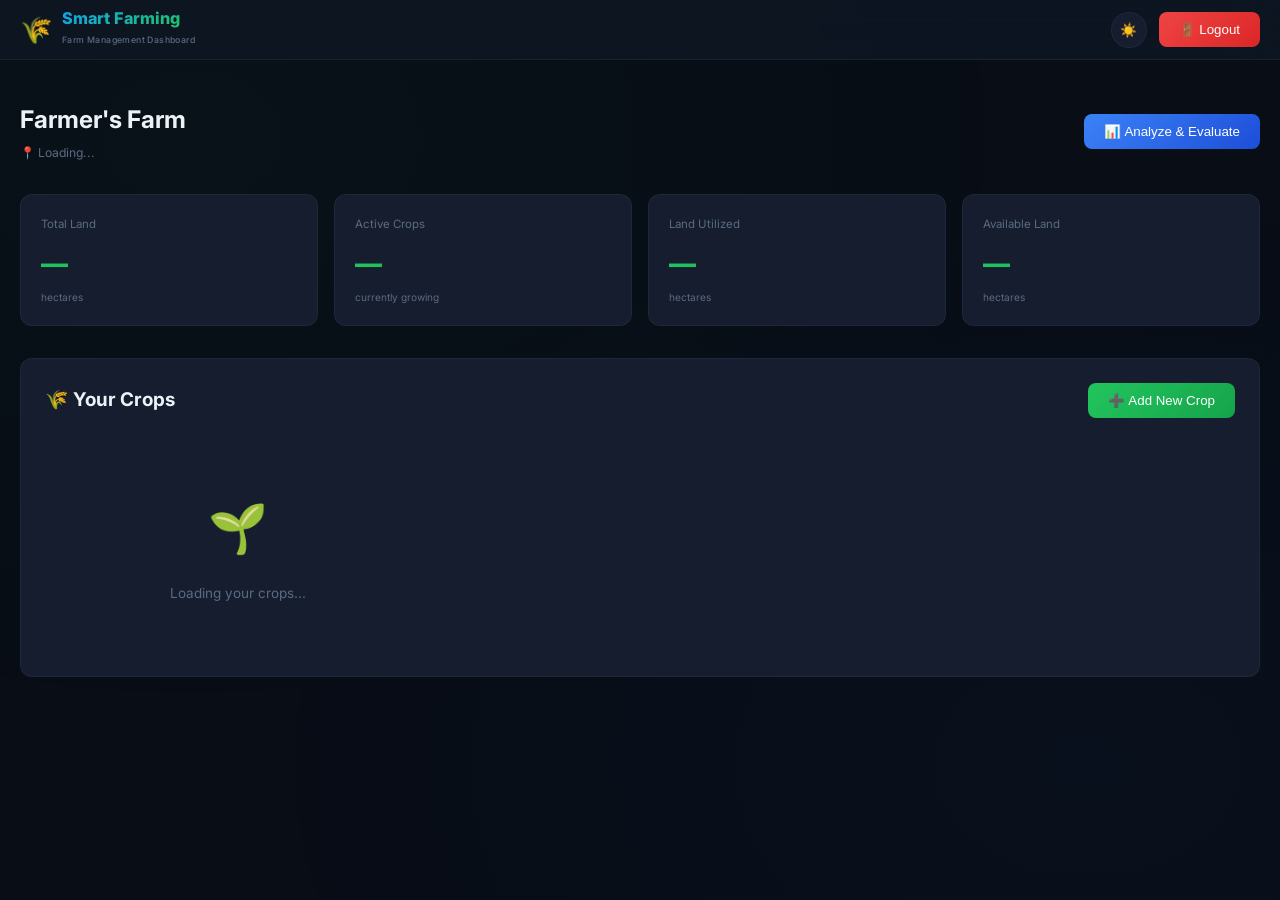
==== commit 8ce84e3a: "ui change" ====
--- a/templates/dashboard.html
+++ b/templates/dashboard.html
@@ -99,7 +99,7 @@
                     <h1 id="farmerName">Farmer's Farm</h1>
                     <p id="farmLocation" style="color: var(--text-muted); font-size: 0.9rem; margin-top: 4px;">📍 Loading...</p>
                 </div>
-                <button class="btn-logout" id="analyzeBtn" style="background: linear-gradient(135deg, #3b82f6 0%, #1d4ed8 100%);">📊 Analyze & Get Advisory</button>
+                <button class="btn-logout" id="analyzeBtn" style="background: linear-gradient(135deg, #3b82f6 0%, #1d4ed8 100%); cursor: pointer;" onclick="window.location.href='/analysis'">📊 Analyze & Evaluate</button>
             </div>
 
             <!-- Farm Summary -->
@@ -403,53 +403,172 @@
         function renderAnalysis(data) {
             const crop = data.crop;
             const analysis = data.analysis;
+            const weather = analysis.weather || {};
+            const satellite = analysis.satellite || {};
 
             let html = `
                 <div class="analysis-result">
-                    <h3 style="margin-bottom: 16px;">🌾 ${crop.name}</h3>
+                    <h3 style="margin-bottom: 20px; font-size: 1.3rem;">🌾 ${crop.name} - Comprehensive Analysis</h3>
                     
-                    <div class="analysis-grid">
-                        <div class="analysis-item">
-                            <div class="analysis-label">Yield Prediction</div>
-                            <div class="analysis-value">${analysis.yield.tons_per_ha.toFixed(2)}</div>
-                            <div style="font-size: 0.75rem; color: var(--text-muted);">tons/hectare</div>
-                        </div>
-                        <div class="analysis-item">
-                            <div class="analysis-label">Market Price</div>
-                            <div class="analysis-value">₹${analysis.pricing.price_per_quintal.toFixed(0)}</div>
-                            <div style="font-size: 0.75rem; color: var(--text-muted);">per quintal</div>
-                        </div>
-                        <div class="analysis-item">
-                            <div class="analysis-label">Expected Profit</div>
-                            <div class="analysis-value">₹${(analysis.pricing.profit / 1000).toFixed(1)}K</div>
-                            <div style="font-size: 0.75rem; color: var(--text-muted);">per hectare</div>
-                        </div>
-                    </div>
-
-                    <h4 style="margin: 16px 0 8px;">📡 Crop Health (NDVI)</h4>
-                    <p style="margin-bottom: 16px; color: var(--text-secondary);">
-                        <span style="display: inline-block; padding: 4px 8px; background: var(--bg-card); border-radius: 4px; margin-right: 8px;">
-                            NDVI: <strong>${analysis.satellite.ndvi}</strong>
-                        </span>
-                        <span style="display: inline-block; padding: 4px 8px; background: var(--bg-card); border-radius: 4px;">
-                            Status: <strong>${analysis.satellite.health}</strong>
-                        </span>
-                    </p>
-
-                    <h4 style="margin: 16px 0 8px;">🧠 AI Advisory</h4>
-                    ${analysis.advisory && analysis.advisory.advisories ? `
-                        <div style="margin-bottom: 12px;">
-                            ${analysis.advisory.advisories.map(adv => `
-                                <div style="background: var(--bg-card); padding: 10px; margin-bottom: 8px; border-radius: 6px; border-left: 3px solid ${adv.severity === 'critical' ? '#ef4444' : adv.severity === 'warning' ? '#f59e0b' : '#22c55e'};">
-                                    <strong>${adv.icon} ${adv.title}</strong>
-                                    <p style="margin: 4px 0 0; font-size: 0.9rem; color: var(--text-secondary);">${adv.message}</p>
-                                </div>
-                            `).join('')}
-                        </div>
-                        <p style="font-size: 0.9rem; background: var(--bg-card); padding: 10px; border-radius: 6px; margin-top: 12px;">
-                            <strong>Summary:</strong> ${analysis.advisory.overall_summary}
+                    <!-- KEY METRICS -->
+                    <div style="background: var(--bg-secondary); padding: 16px; border-radius: 8px; margin-bottom: 20px;">
+                        <h4 style="margin-bottom: 12px;">📊 Key Performance Metrics</h4>
+                        <div class="analysis-grid">
+                            <div class="analysis-item">
+                                <div class="analysis-label">Estimated Yield</div>
+                                <div class="analysis-value">${analysis.yield.tons_per_ha.toFixed(2)}</div>
+                                <div style="font-size: 0.75rem; color: var(--text-muted);">tons/hectare</div>
+                            </div>
+                            <div class="analysis-item">
+                                <div class="analysis-label">Yield (kg/ha)</div>
+                                <div class="analysis-value">${analysis.yield.kg_per_ha.toFixed(0)}</div>
+                                <div style="font-size: 0.75rem; color: var(--text-muted);">kg/hectare</div>
+                            </div>
+                            <div class="analysis-item">
+                                <div class="analysis-label">Market Price</div>
+                                <div class="analysis-value">₹${analysis.pricing.price_per_quintal.toFixed(0)}</div>
+                                <div style="font-size: 0.75rem; color: var(--text-muted);">per quintal</div>
+                            </div>
+                            <div class="analysis-item">
+                                <div class="analysis-label">MSP (Min. Support Price)</div>
+                                <div class="analysis-value">₹${analysis.pricing.msp.toFixed(0)}</div>
+                                <div style="font-size: 0.75rem; color: var(--text-muted);">per quintal</div>
+                            </div>
+                            <div class="analysis-item">
+                                <div class="analysis-label">Expected Profit</div>
+                                <div class="analysis-value" style="color: #22c55e;">₹${(analysis.pricing.profit / 1000).toFixed(1)}K</div>
+                                <div style="font-size: 0.75rem; color: var(--text-muted);">per hectare</div>
+                            </div>
+                            <div class="analysis-item">
+                                <div class="analysis-label">Price per Ton</div>
+                                <div class="analysis-value">₹${analysis.pricing.price_per_ton.toFixed(0)}</div>
+                                <div style="font-size: 0.75rem; color: var(--text-muted);">per ton</div>
+                            </div>
+                        </div>
+                    </div>
+
+                    <!-- SATELLITE & SENSOR DATA -->
+                    <div style="background: var(--bg-secondary); padding: 16px; border-radius: 8px; margin-bottom: 20px;">
+                        <h4 style="margin-bottom: 12px;">🛰️ Satellite & Sensor Data (NDVI)</h4>
+                        <div style="display: grid; grid-template-columns: repeat(auto-fit, minmax(150px, 1fr)); gap: 10px;">
+                            <div style="background: var(--bg-card); padding: 12px; border-radius: 6px; border-left: 3px solid #3b82f6;">
+                                <div style="font-size: 0.75rem; color: var(--text-muted); margin-bottom: 4px;">NDVI Index</div>
+                                <div style="font-size: 1.2rem; font-weight: 700; color: #3b82f6;">${(satellite.ndvi || 0).toFixed(2)}</div>
+                            </div>
+                            <div style="background: var(--bg-card); padding: 12px; border-radius: 6px; border-left: 3px solid ${satellite.color || '#22c55e'};">
+                                <div style="font-size: 0.75rem; color: var(--text-muted); margin-bottom: 4px;">Crop Health</div>
+                                <div style="font-size: 1.1rem; font-weight: 700; color: ${satellite.color || '#22c55e'};">${satellite.health || 'Healthy'}</div>
+                            </div>
+                            <div style="background: var(--bg-card); padding: 12px; border-radius: 6px; border-left: 3px solid #f59e0b;">
+                                <div style="font-size: 0.75rem; color: var(--text-muted); margin-bottom: 4px;">Data Source</div>
+                                <div style="font-size: 0.95rem; font-weight: 700; color: var(--text-primary);">Planet Labs</div>
+                            </div>
+                        </div>
+                        <p style="margin-top: 10px; font-size: 0.85rem; color: var(--text-secondary); background: var(--bg-card); padding: 8px; border-radius: 4px;">
+                            <strong>NDVI Interpretation:</strong> Values range from -1 to 1. Higher values (>0.6) indicate healthier vegetation. Values below 0.3 suggest crop stress.
                         </p>
-                    ` : '<p style="color: var(--text-muted);">Advisory not available</p>'}
+                    </div>
+
+                    <!-- WEATHER CONDITIONS -->
+                    <div style="background: var(--bg-secondary); padding: 16px; border-radius: 8px; margin-bottom: 20px;">
+                        <h4 style="margin-bottom: 12px;">🌤️ Current Weather Conditions</h4>
+                        <div style="display: grid; grid-template-columns: repeat(auto-fit, minmax(140px, 1fr)); gap: 10px;">
+                            <div style="background: var(--bg-card); padding: 10px; border-radius: 6px;">
+                                <div style="font-size: 0.75rem; color: var(--text-muted);">Temperature</div>
+                                <div style="font-size: 1.3rem; font-weight: 700;">${(weather.temperature || 0).toFixed(1)}°C</div>
+                            </div>
+                            <div style="background: var(--bg-card); padding: 10px; border-radius: 6px;">
+                                <div style="font-size: 0.75rem; color: var(--text-muted);">Humidity</div>
+                                <div style="font-size: 1.3rem; font-weight: 700;">${(weather.humidity || 0).toFixed(1)}%</div>
+                            </div>
+                            <div style="background: var(--bg-card); padding: 10px; border-radius: 6px;">
+                                <div style="font-size: 0.75rem; color: var(--text-muted);">Rainfall</div>
+                                <div style="font-size: 1.3rem; font-weight: 700;">${(weather.rainfall || 0).toFixed(1)}mm</div>
+                            </div>
+                            <div style="background: var(--bg-card); padding: 10px; border-radius: 6px;">
+                                <div style="font-size: 0.75rem; color: var(--text-muted);">Condition</div>
+                                <div style="font-size: 1rem; font-weight: 700;">${weather.condition || 'Clear'}</div>
+                            </div>
+                        </div>
+                    </div>
+
+                    <!-- SOIL NUTRIENTS -->
+                    <div style="background: var(--bg-secondary); padding: 16px; border-radius: 8px; margin-bottom: 20px;">
+                        <h4 style="margin-bottom: 12px;">🧪 Soil Nutrients & Properties</h4>
+                        <div style="display: grid; grid-template-columns: repeat(auto-fit, minmax(120px, 1fr)); gap: 10px;">
+                            <div style="background: var(--bg-card); padding: 10px; border-radius: 6px;">
+                                <div style="font-size: 0.75rem; color: var(--text-muted);">Nitrogen (N)</div>
+                                <div style="font-size: 1.2rem; font-weight: 700;">${crop.nitrogen}</div>
+                                <div style="font-size: 0.7rem; color: var(--text-muted);">kg/ha</div>
+                            </div>
+                            <div style="background: var(--bg-card); padding: 10px; border-radius: 6px;">
+                                <div style="font-size: 0.75rem; color: var(--text-muted);">Phosphorus (P)</div>
+                                <div style="font-size: 1.2rem; font-weight: 700;">${crop.phosphorus}</div>
+                                <div style="font-size: 0.7rem; color: var(--text-muted);">kg/ha</div>
+                            </div>
+                            <div style="background: var(--bg-card); padding: 10px; border-radius: 6px;">
+                                <div style="font-size: 0.75rem; color: var(--text-muted);">Potassium (K)</div>
+                                <div style="font-size: 1.2rem; font-weight: 700;">${crop.potassium}</div>
+                                <div style="font-size: 0.7rem; color: var(--text-muted);">kg/ha</div>
+                            </div>
+                            <div style="background: var(--bg-card); padding: 10px; border-radius: 6px;">
+                                <div style="font-size: 0.75rem; color: var(--text-muted);">Soil pH</div>
+                                <div style="font-size: 1.2rem; font-weight: 700;">${crop.soil_ph}</div>
+                                <div style="font-size: 0.7rem; color: var(--text-muted);">0-14 scale</div>
+                            </div>
+                        </div>
+                    </div>
+
+                    <!-- AI ADVISORY & RECOMMENDATIONS -->
+                    <div style="background: var(--bg-secondary); padding: 16px; border-radius: 8px; margin-bottom: 20px;">
+                        <h4 style="margin-bottom: 12px;">🧠 AI-Powered Advisory & Recommendations</h4>
+                        ${analysis.advisory && analysis.advisory.advisories ? `
+                            <div style="margin-bottom: 12px;">
+                                ${analysis.advisory.advisories.map(adv => `
+                                    <div style="background: var(--bg-card); padding: 12px; margin-bottom: 10px; border-radius: 6px; border-left: 4px solid ${adv.severity === 'critical' ? '#ef4444' : adv.severity === 'warning' ? '#f59e0b' : '#22c55e'}; border-top: ${adv.severity === 'critical' ? '2px solid #ef4444' : ''};">
+                                        <div style="font-weight: 700; margin-bottom: 4px; color: ${adv.severity === 'critical' ? '#ef4444' : adv.severity === 'warning' ? '#f59e0b' : '#22c55e'};">
+                                            ${adv.icon || '💡'} ${adv.title}
+                                        </div>
+                                        <p style="margin: 0; font-size: 0.9rem; color: var(--text-secondary);">${adv.message}</p>
+                                    </div>
+                                `).join('')}
+                            </div>
+                            <div style="background: var(--bg-card); padding: 12px; border-radius: 6px; border-left: 4px solid #3b82f6; margin-top: 12px;">
+                                <div style="font-weight: 700; color: #3b82f6; margin-bottom: 6px;">📋 Summary</div>
+                                <p style="margin: 0; font-size: 0.9rem; color: var(--text-secondary); line-height: 1.5;">${analysis.advisory.overall_summary || 'Overall conditions appear normal.'}</p>
+                            </div>
+                        ` : '<p style="color: var(--text-muted);">Advisory not available</p>'}
+                    </div>
+
+                    <!-- CROP DETAILS -->
+                    <div style="background: var(--bg-secondary); padding: 16px; border-radius: 8px; margin-bottom: 20px;">
+                        <h4 style="margin-bottom: 12px;">📅 Crop Timeline</h4>
+                        <div style="display: grid; grid-template-columns: 1fr 1fr; gap: 10px;">
+                            <div style="background: var(--bg-card); padding: 10px; border-radius: 6px;">
+                                <div style="font-size: 0.75rem; color: var(--text-muted);">Planting Date</div>
+                                <div style="font-size: 1rem; font-weight: 700;">${crop.planting_date || 'N/A'}</div>
+                            </div>
+                            <div style="background: var(--bg-card); padding: 10px; border-radius: 6px;">
+                                <div style="font-size: 0.75rem; color: var(--text-muted);">Current Status</div>
+                                <div style="font-size: 1rem; font-weight: 700;">${crop.status || 'Active'}</div>
+                            </div>
+                            <div style="background: var(--bg-card); padding: 10px; border-radius: 6px;">
+                                <div style="font-size: 0.75rem; color: var(--text-muted);">Area</div>
+                                <div style="font-size: 1rem; font-weight: 700;">${crop.area} hectares</div>
+                            </div>
+                            <div style="background: var(--bg-card); padding: 10px; border-radius: 6px;">
+                                <div style="font-size: 0.75rem; color: var(--text-muted);">Expected Harvest</div>
+                                <div style="font-size: 1rem; font-weight: 700;">${crop.harvest_date || 'TBD'}</div>
+                            </div>
+                        </div>
+                    </div>
+
+                    <!-- INFO BOX -->
+                    <div style="background: rgba(59, 130, 246, 0.1); padding: 12px; border-radius: 6px; border-left: 4px solid #3b82f6;">
+                        <div style="font-size: 0.85rem; color: var(--text-secondary); line-height: 1.6;">
+                            <strong>ℹ️ Analysis Information:</strong> This comprehensive analysis combines satellite imagery, weather data, soil parameters, and ML models to provide actionable insights. Recommendations are updated based on real-time conditions.
+                        </div>
+                    </div>
                 </div>
             `;
 
